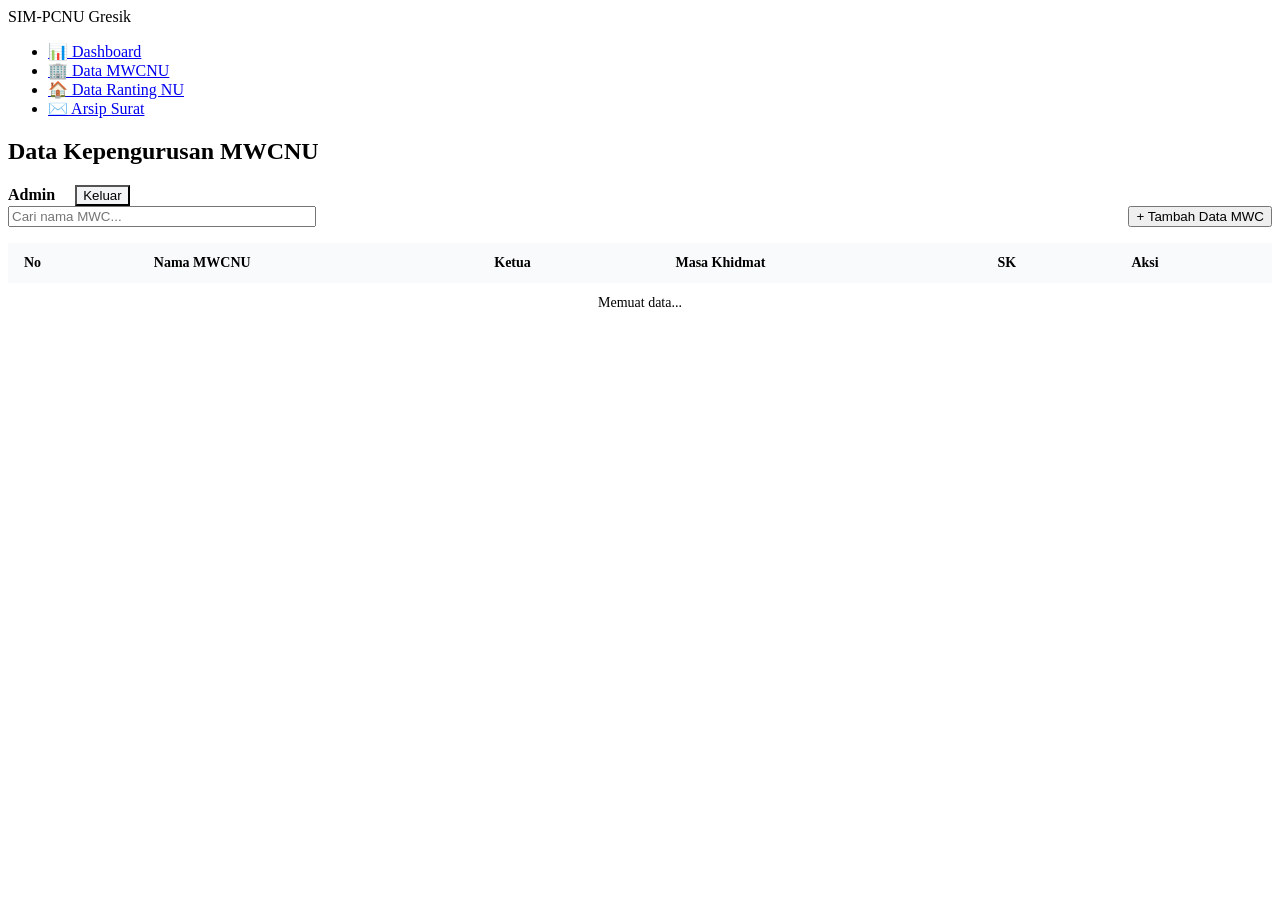
==== mwcnu.html @ 6a2c23e7 "Add MWCNU data management HTML structure" ====
<!DOCTYPE html>
<html lang="id">
<head>
    <meta charset="UTF-8">
    <meta name="viewport" content="width=device-width, initial-scale=1.0">
    <title>Data MWCNU - SIM PCNU Gresik</title>
    <link rel="stylesheet" href="css/style.css">
    <style>
        /* Table Styles */
        .table-responsive { width: 100%; overflow-x: auto; }
        .table { width: 100%; border-collapse: collapse; text-align: left; font-size: 14px; }
        .table th, .table td { padding: 12px 16px; border-bottom: 1px solid var(--border); }
        .table th { background-color: #F9FAFB; font-weight: 600; color: var(--text-muted); }
        .table tr:hover { background-color: #F3F4F6; }
        
        /* Modal Styles */
        .modal-overlay { 
            position: fixed; top: 0; left: 0; width: 100%; height: 100%; 
            background: rgba(0,0,0,0.5); display: flex; justify-content: center; align-items: center;
            opacity: 0; visibility: hidden; transition: 0.3s; z-index: 1000;
        }
        .modal-overlay.active { opacity: 1; visibility: visible; }
        .modal-content { 
            background: white; width: 500px; border-radius: var(--radius); 
            padding: 24px; max-height: 90vh; overflow-y: auto; 
        }
        .modal-header { display: flex; justify-content: space-between; align-items: center; margin-bottom: 24px; font-weight: 600; font-size: 18px;}
        .close-btn { cursor: pointer; color: var(--danger); font-weight: bold; border: none; background: none; font-size: 18px;}
        .badge { padding: 4px 8px; border-radius: 4px; font-size: 12px; font-weight: 600; }
        .badge-success { background: #D1FAE5; color: #065F46; }
        .empty-state { text-align: center; padding: 40px; color: var(--text-muted); }
    </style>
</head>
<body>

    <div class="app-container">
        <!-- SIDEBAR -->
        <aside class="sidebar">
            <div class="sidebar-header">SIM-PCNU Gresik</div>
            <ul class="nav-menu">
                <li><a href="index.html">📊 Dashboard</a></li>
                <li><a href="mwcnu.html" class="active">🏢 Data MWCNU</a></li>
                <li><a href="ranting.html">🏠 Data Ranting NU</a></li>
                <li><a href="surat.html">✉️ Arsip Surat</a></li>
            </ul>
        </aside>

        <!-- MAIN CONTENT -->
        <main class="main-content">
            <header class="topbar">
                <div class="page-title"><h2>Data Kepengurusan MWCNU</h2></div>
                <div class="user-profile">
                    <span id="user_name" style="font-weight: 600; margin-right:16px;">Admin</span>
                    <button onclick="logout()" class="btn" style="background: #F3F4F6; color: var(--danger);">Keluar</button>
                </div>
            </header>

            <section class="content-area">
                <div class="card">
                    <div style="display: flex; justify-content: space-between; align-items: center; margin-bottom: 16px;">
                        <input type="text" id="searchInput" class="form-control" placeholder="Cari nama MWC..." style="width: 300px;" onkeyup="filterTable()">
                        <button class="btn btn-primary" onclick="openModal()">+ Tambah Data MWC</button>
                    </div>

                    <div class="table-responsive">
                        <table class="table" id="dataTable">
                            <thead>
                                <tr>
                                    <th>No</th>
                                    <th>Nama MWCNU</th>
                                    <th>Ketua</th>
                                    <th>Masa Khidmat</th>
                                    <th>SK</th>
                                    <th>Aksi</th>
                                </tr>
                            </thead>
                            <tbody id="tableBody">
                                <tr><td colspan="6" style="text-align:center;"><div class="spinner" style="border-color:var(--primary); border-top-color:transparent;"></div> Memuat data...</td></tr>
                            </tbody>
                        </table>
                    </div>
                </div>
            </section>
        </main>
    </div>

    <!-- MODAL FORM -->
    <div class="modal-overlay" id="formModal">
        <div class="modal-content">
            <div class="modal-header">
                <span id="modalTitle">Tambah Data MWCNU</span>
                <button class="close-btn" onclick="closeModal()">X</button>
            </div>
            <form id="dataForm">
                <div class="form-group">
                    <label class="form-label">Nama MWCNU</label>
                    <input type="text" id="nama_mwc" class="form-control" placeholder="Contoh: MWCNU Manyar" required>
                </div>
                <div class="form-group">
                    <label class="form-label">Rais Syuriyah</label>
                    <input type="text" id="rais" class="form-control" required>
                </div>
                <div class="form-group">
                    <label class="form-label">Katib</label>
                    <input type="text" id="katib" class="form-control" required>
                </div>
                <div class="form-group">
                    <label class="form-label">Ketua Tanfidziyah</label>
                    <input type="text" id="ketua" class="form-control" required>
                </div>
                <div class="form-group">
                    <label class="form-label">Sekretaris</label>
                    <input type="text" id="sekretaris" class="form-control" required>
                </div>
                <div style="display: flex; gap: 16px;">
                    <div class="form-group" style="flex: 1;">
                        <label class="form-label">Masa Khidmat Mulai</label>
                        <input type="date" id="masa_mulai" class="form-control" required>
                    </div>
                    <div class="form-group" style="flex: 1;">
                        <label class="form-label">Masa Khidmat Akhir</label>
                        <input type="date" id="masa_akhir" class="form-control" required>
                    </div>
                </div>
                <div class="form-group">
                    <label class="form-label">Upload Scan SK (PDF, Maks 3MB)</label>
                    <input type="file" id="sk_file" class="form-control" accept="application/pdf">
                </div>
                
                <div style="text-align: right; margin-top: 24px;">
                    <button type="button" class="btn" style="background: #E5E7EB;" onclick="closeModal()">Batal</button>
                    <button type="submit" id="btnSubmit" class="btn btn-primary">Simpan Data</button>
                </div>
            </form>
        </div>
    </div>

    <script src="js/api.js"></script>
    <script>
        checkAuth();

        const role = sessionStorage.getItem('sim_role');
        let mwcData = [];

        // CONVERT FILE TO BASE64
        function getBase64(file) {
            return new Promise((resolve, reject) => {
                const reader = new FileReader();
                reader.readAsDataURL(file);
                reader.onload = () => resolve(reader.result);
                reader.onerror = error => reject(error);
            });
        }

        // LOAD DATA TABLE
        async function loadData() {
            const tbody = document.getElementById('tableBody');
            const res = await fetchAPI('get_mwcnu');
            
            if (res && res.success) {
                mwcData = res.data;
                renderTable(mwcData);
            } else {
                tbody.innerHTML = `<tr><td colspan="6" class="empty-state">Gagal memuat data.</td></tr>`;
            }
        }

        // RENDER TABLE
        function renderTable(data) {
            const tbody = document.getElementById('tableBody');
            tbody.innerHTML = '';

            if (data.length === 0) {
                tbody.innerHTML = `<tr><td colspan="6" class="empty-state">Belum ada data MWCNU.</td></tr>`;
                return;
            }

            data.forEach((item, index) => {
                let btnHapus = role === 'SUPERADMIN' ? `<button class="btn" style="background:var(--danger); color:white; padding:4px 8px; font-size:12px;" onclick="hapusData(${item._row})">Hapus</button>` : '';
                let linkSK = item.sk_file_url ? `<a href="${item.sk_file_url}" target="_blank" class="badge badge-success">Lihat SK</a>` : '-';

                // Format tanggal aman
                let masa = `${new Date(item.masa_khidmat_mulai).getFullYear()} - ${new Date(item.masa_khidmat_akhir).getFullYear()}`;

                let tr = `
                    <tr>
                        <td>${index + 1}</td>
                        <td style="font-weight: 600;">${item.nama_mwc}</td>
                        <td>${item.ketua}</td>
                        <td>${masa}</td>
                        <td>${linkSK}</td>
                        <td>${btnHapus}</td>
                    </tr>
                `;
                tbody.innerHTML += tr;
            });
        }

        // SEARCH/FILTER
        function filterTable() {
            const query = document.getElementById('searchInput').value.toLowerCase();
            const filtered = mwcData.filter(item => item.nama_mwc.toLowerCase().includes(query));
            renderTable(filtered);
        }

        // MODAL HANDLERS
        function openModal() {
            document.getElementById('dataForm').reset();
            document.getElementById('formModal').classList.add('active');
        }
        function closeModal() {
            document.getElementById('formModal').classList.remove('active');
        }

        // SUBMIT FORM
        document.getElementById('dataForm').addEventListener('submit', async function(e) {
            e.preventDefault();
            const btn = document.getElementById('btnSubmit');
            btn.disabled = true;
            btn.innerHTML = '<div class="spinner"></div> Menyimpan...';

            let payload = {
                nama_mwc: document.getElementById('nama_mwc').value,
                rais: document.getElementById('rais').value,
                katib: document.getElementById('katib').value,
                ketua: document.getElementById('ketua').value,
                sekretaris: document.getElementById('sekretaris').value,
                masa_khidmat_mulai: document.getElementById('masa_mulai').value,
                masa_khidmat_akhir: document.getElementById('masa_akhir').value
            };

            // Handle File SK
            const fileInput = document.getElementById('sk_file');
            if (fileInput.files.length > 0) {
                const file = fileInput.files[0];
                if (file.size > 3 * 1024 * 1024) { // Limit 3MB
                    showToast("Ukuran file maksimal 3MB", true);
                    btn.disabled = false; btn.innerHTML = 'Simpan Data';
                    return;
                }
                payload.sk_file_name = file.name;
                payload.sk_mime_type = file.type;
                payload.sk_file_base64 = await getBase64(file);
            }

            const res = await fetchAPI('create_mwcnu', payload);
            
            if (res && res.success) {
                showToast("Data berhasil disimpan!");
                closeModal();
                loadData(); // Reload table
            } else {
                showToast(res.message, true);
            }

            btn.disabled = false;
            btn.innerHTML = 'Simpan Data';
        });

        // HAPUS DATA
        async function hapusData(rowIdx) {
            if(!confirm("Anda yakin ingin menghapus data ini secara permanen?")) return;
            
            showToast("Menghapus data...");
            const res = await fetchAPI('delete_mwcnu', { _row: rowIdx });
            if (res && res.success) {
                showToast("Data terhapus.");
                loadData();
            } else {
                showToast(res.message, true);
            }
        }

        // Init
        window.addEventListener('DOMContentLoaded', loadData);
    </script>
</body>
</html>
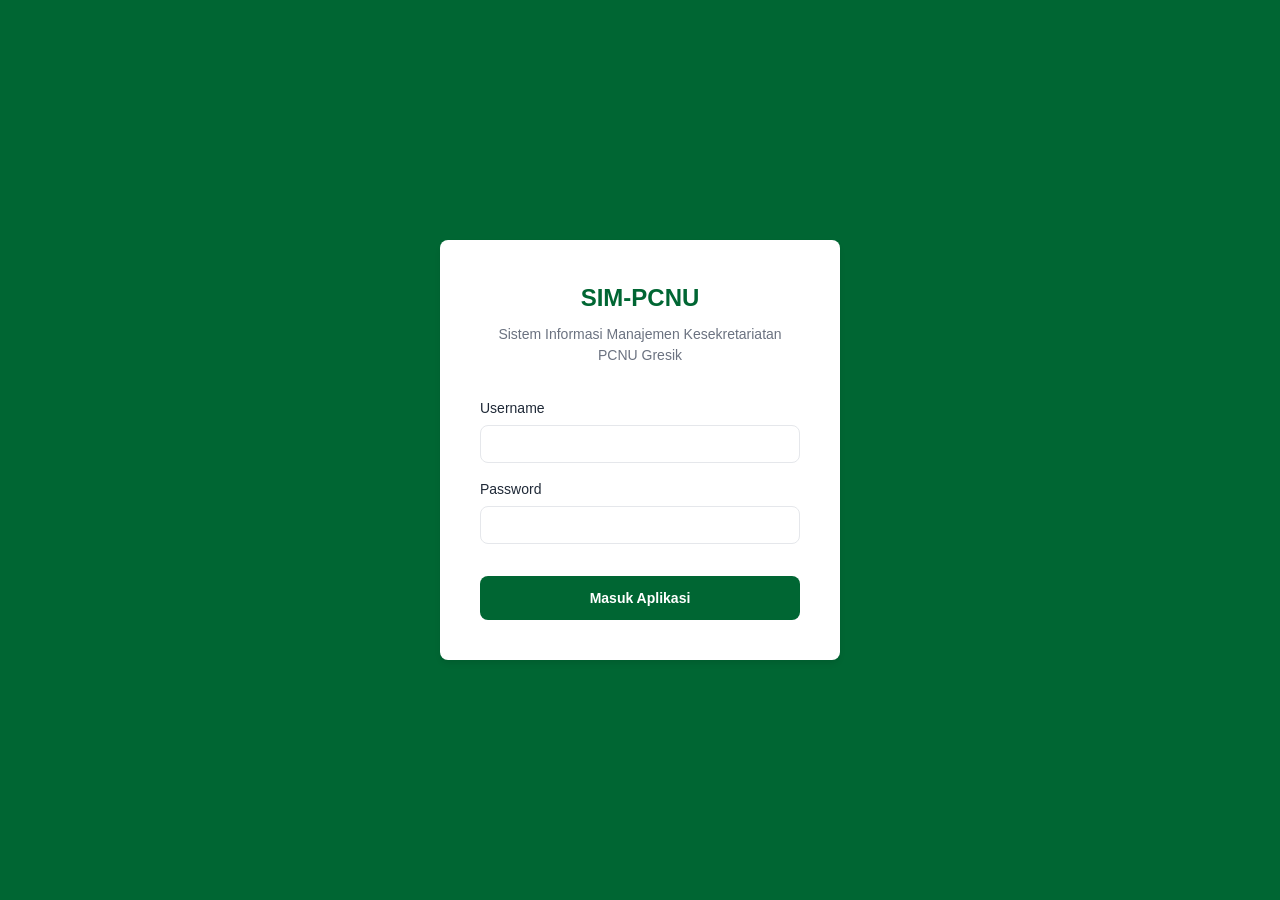
==== commit acb6d7df: "Add status column and update badge styles" ====
--- a/mwcnu.html
+++ b/mwcnu.html
@@ -28,6 +28,7 @@
         .close-btn { cursor: pointer; color: var(--danger); font-weight: bold; border: none; background: none; font-size: 18px;}
         .badge { padding: 4px 8px; border-radius: 4px; font-size: 12px; font-weight: 600; }
         .badge-success { background: #D1FAE5; color: #065F46; }
+        .badge-danger { background: #FEE2E2; color: #991B1B; }
         .empty-state { text-align: center; padding: 40px; color: var(--text-muted); }
     </style>
 </head>
@@ -70,6 +71,7 @@
                                     <th>Nama MWCNU</th>
                                     <th>Ketua</th>
                                     <th>Masa Khidmat</th>
+                                    <th>Status</th>
                                     <th>SK</th>
                                     <th>Aksi</th>
                                 </tr>
@@ -171,16 +173,27 @@
             tbody.innerHTML = '';
 
             if (data.length === 0) {
-                tbody.innerHTML = `<tr><td colspan="6" class="empty-state">Belum ada data MWCNU.</td></tr>`;
+                tbody.innerHTML = `<tr><td colspan="7" class="empty-state">Belum ada data MWCNU.</td></tr>`;
                 return;
             }
+
+            // Dapatkan waktu hari ini jam 00:00
+            let hariIni = new Date();
+            hariIni.setHours(0, 0, 0, 0);
 
             data.forEach((item, index) => {
                 let btnHapus = role === 'SUPERADMIN' ? `<button class="btn" style="background:var(--danger); color:white; padding:4px 8px; font-size:12px;" onclick="hapusData(${item._row})">Hapus</button>` : '';
-                let linkSK = item.sk_file_url ? `<a href="${item.sk_file_url}" target="_blank" class="badge badge-success">Lihat SK</a>` : '-';
-
-                // Format tanggal aman
-                let masa = `${new Date(item.masa_khidmat_mulai).getFullYear()} - ${new Date(item.masa_khidmat_akhir).getFullYear()}`;
+                let linkSK = item.sk_file_url ? `<a href="${item.sk_file_url}" target="_blank" class="badge" style="background:#E5E7EB; color:#374151;">Lihat File</a>` : '-';
+
+                // Format Masa Khidmat
+                let tglMulai = new Date(item.masa_khidmat_mulai);
+                let tglAkhir = new Date(item.masa_khidmat_akhir);
+                let masa = `${tglMulai.getFullYear()} - ${tglAkhir.getFullYear()}`;
+
+                // Kalkulasi Status Aktif / Mati
+                let statusBadge = (tglAkhir >= hariIni) 
+                    ? `<span class="badge badge-success">AKTIF</span>` 
+                    : `<span class="badge badge-danger">MATI</span>`;
 
                 let tr = `
                     <tr>
@@ -188,6 +201,7 @@
                         <td style="font-weight: 600;">${item.nama_mwc}</td>
                         <td>${item.ketua}</td>
                         <td>${masa}</td>
+                        <td>${statusBadge}</td>
                         <td>${linkSK}</td>
                         <td>${btnHapus}</td>
                     </tr>
--- a/css/style.css
+++ b/css/style.css
@@ -0,0 +1,93 @@
+/* ========================================================
+   DESIGN SYSTEM - SIM-PCNU GRESIK
+======================================================== */
+@import url('https://fonts.googleapis.com/css2?family=Inter:wght@400;500;600;700&display=swap');
+
+:root {
+  /* Colors */
+  --primary: #006633;
+  --primary-hover: #004d26;
+  --secondary: #F39C12;
+  --bg-body: #F4F7F6;
+  --bg-surface: #FFFFFF;
+  --text-main: #1F2937;
+  --text-muted: #6B7280;
+  --danger: #EF4444;
+  --success: #10B981;
+  --border: #E5E7EB;
+  
+  /* Spacing & Radius */
+  --radius: 8px;
+  --shadow: 0 4px 6px -1px rgba(0, 0, 0, 0.1);
+  --shadow-lg: 0 10px 15px -3px rgba(0, 0, 0, 0.1);
+}
+
+* { box-sizing: border-box; margin: 0; padding: 0; }
+
+body {
+  font-family: 'Inter', sans-serif;
+  background-color: var(--bg-body);
+  color: var(--text-main);
+  line-height: 1.5;
+}
+
+/* LAYOUTING */
+.app-container { display: flex; min-height: 100vh; }
+.sidebar {
+  width: 260px; background-color: var(--primary); color: white;
+  display: flex; flex-direction: column; transition: 0.3s;
+}
+.sidebar-header { padding: 24px; font-size: 20px; font-weight: 700; border-bottom: 1px solid rgba(255,255,255,0.1); }
+.nav-menu { list-style: none; padding: 16px 0; flex-grow: 1; }
+.nav-menu li a {
+  display: flex; align-items: center; padding: 12px 24px; color: rgba(255,255,255,0.8);
+  text-decoration: none; font-weight: 500; transition: 0.2s;
+}
+.nav-menu li a:hover, .nav-menu li a.active { background-color: var(--primary-hover); color: white; }
+
+.main-content { flex-grow: 1; display: flex; flex-direction: column; overflow-x: hidden; }
+.topbar {
+  height: 70px; background: var(--bg-surface); border-bottom: 1px solid var(--border);
+  display: flex; justify-content: space-between; align-items: center; padding: 0 32px;
+}
+.content-area { padding: 32px; flex-grow: 1; overflow-y: auto; }
+
+/* COMPONENTS */
+.card { background: var(--bg-surface); border-radius: var(--radius); padding: 24px; box-shadow: var(--shadow); }
+.card-title { font-size: 16px; color: var(--text-muted); font-weight: 500; margin-bottom: 8px;}
+.card-value { font-size: 32px; font-weight: 700; color: var(--primary); }
+
+.grid-4 { display: grid; grid-template-columns: repeat(4, 1fr); gap: 24px; margin-bottom: 24px; }
+
+/* BUTTONS & INPUTS */
+.btn {
+  padding: 10px 16px; border: none; border-radius: var(--radius); cursor: pointer;
+  font-weight: 600; font-size: 14px; transition: 0.2s;
+}
+.btn-primary { background: var(--primary); color: white; }
+.btn-primary:hover { background: var(--primary-hover); }
+.btn:disabled { opacity: 0.6; cursor: not-allowed; }
+
+.form-group { margin-bottom: 16px; }
+.form-label { display: block; margin-bottom: 6px; font-size: 14px; font-weight: 500; color: var(--text-main); }
+.form-control {
+  width: 100%; padding: 10px 12px; border: 1px solid var(--border); border-radius: var(--radius);
+  font-family: inherit; font-size: 14px; transition: 0.2s;
+}
+.form-control:focus { outline: none; border-color: var(--primary); box-shadow: 0 0 0 3px rgba(0,102,51,0.1); }
+
+/* TOAST NOTIFICATION */
+#toast {
+  position: fixed; top: 24px; right: 24px; background: white; border-left: 4px solid var(--primary);
+  padding: 16px 24px; border-radius: var(--radius); box-shadow: var(--shadow-lg);
+  transform: translateX(150%); transition: transform 0.3s ease; z-index: 9999;
+}
+#toast.show { transform: translateX(0); }
+#toast.error { border-left-color: var(--danger); }
+
+/* SPINNER */
+.spinner {
+  border: 3px solid rgba(255,255,255,0.3); border-radius: 50%; border-top: 3px solid white;
+  width: 16px; height: 16px; animation: spin 1s linear infinite; display: inline-block; vertical-align: middle;
+}
+@keyframes spin { 0% { transform: rotate(0deg); } 100% { transform: rotate(360deg); } }
